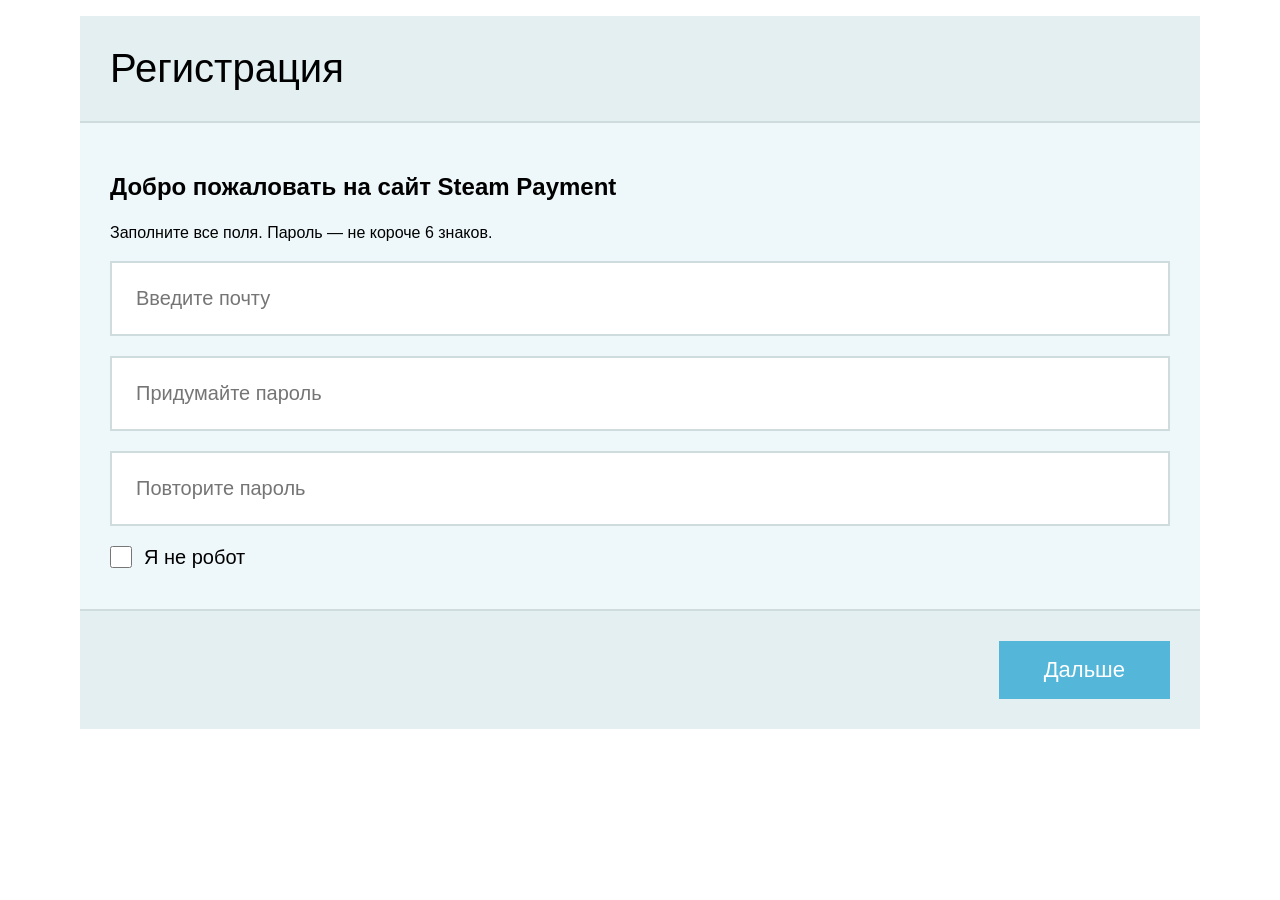
==== index.html @ 41c6377e "Add files via upload" ====
<!DOCTYPE html>
<html lang="ru">
<head>
  <!-- кодировка для русских букв -->
  <meta charset="UTF-8">
  <title>Регистрация</title>
  <!-- подключаю файл с оформлением -->
  <link rel="stylesheet" href="style.css">
</head>
<body>
  <div class="registration">
    <h1>Регистрация</h1>

    <!-- браузер проверяет поля и открывает страницу пополнения -->
    <form action="topup.html" method="get">
      <div class="fields">
        <!-- приветствие над полями -->
        <h2>Добро пожаловать на сайт Steam Payment</h2>
        <p>Заполните все поля. Пароль — не короче 6 знаков.</p>
        <!-- почта обязательна, браузер проверяет ее формат -->
        <input type="email" placeholder="Введите почту"
          aria-label="Почта" title="Введите почту, например: name@mail.ru" required>
        <!-- пароль скрыт, нужно хотя бы 6 знаков -->
        <input type="password" placeholder="Придумайте пароль"
          aria-label="Пароль" title="Введите не меньше 6 знаков" minlength="6" required>
        <!-- повтор пароля, совпадение с первым полем не проверяется -->
        <input type="password" placeholder="Повторите пароль"
          aria-label="Повторите пароль" title="Введите пароль ещё раз" minlength="6" required>
        <!-- обычная обязательная галочка, это не настоящая проверка роботов -->
        <label class="robot-check">
          <input type="checkbox" required>
          Я не робот
        </label>
      </div>

      <!-- кнопка перехода к пополнению -->
      <div class="actions">
        <button type="submit">Дальше</button>
      </div>
    </form>
  </div>
</body>
</html>
---- style.css ----
/* шрифт и отступы всей страницы */
body {
  margin: 16px;
  font-family: Arial, sans-serif;
}

/* основной блок сайта, ограничиваю ширину и ставлю по центру */
.registration {
  max-width: 1120px;
  margin: 0 auto;
  background: #eef8fa;
}

/* картинка сверху, здесь можно поменять файл и высоту */
.banner {
  height: 300px;
  background-color: #17212d;
  background-image: url("steam.png");
  background-position: center;
  background-size: cover;
}

/* размер, фон и отступы главного заголовка */
h1 {
  margin: 0;
  padding: 30px;
  border-bottom: 2px solid #cfdcde;
  background: #e3eff1;
  font-size: 40px;
  font-weight: normal;
}

/* отступы внутри блока с полями */
.fields {
  padding: 30px;
}

/* размер, рамка и фон полей ввода и списка стран */
input, select {
  box-sizing: border-box;
  display: block;
  width: 100%;
  margin-bottom: 20px;
  padding: 24px;
  border: 2px solid #cfdcde;
  background: white;
  font-size: 20px;
}

/* подписи над полями */
label {
  display: block;
  margin-bottom: 10px;
  font-size: 20px;
}

/* ставлю галочку и текст рядом */
.robot-check {
  display: flex;
  align-items: center;
  gap: 12px;
}

/* размер галочки я не робот */
.robot-check input {
  width: 22px;
  height: 22px;
  margin: 0;
  padding: 0;
}

/* расстояние между строками текста */
p {
  line-height: 1.5;
}

/* блок с основной кнопкой, прижимаю кнопку вправо */
.actions {
  padding: 30px;
  border-top: 2px solid #cfdcde;
  background: #e3eff1;
  text-align: right;
}

/* общее оформление кнопок */
button {
  padding: 16px 45px;
  border: none;
  background: #54b6d9;
  color: white;
  font-size: 22px;
}

/* синий фон и белый текст заголовка на странице пополнения и инструкции */
.topup h1 {
  background: #1b2838;
  color: white;
}

/* делаю кнопку оплаты шире, синей и с круглыми углами */
.topup button {
  width: 360px;
  max-width: 100%;
  border-radius: 12px;
  background: #2475c5;
}

/* две колонки: слева информация, справа форма */
.topup-layout {
  display: grid;
  grid-template-columns: 280px minmax(0, 1fr); /* слева 280 пикселей, справа оставшееся место */
  gap: 25px;
  padding: 25px;
  align-items: start;
}

/* темный блок с важной информацией */
.important-info {
  padding: 20px;
  border-radius: 12px;
  background: #1b2838;
  color: white;
}

/* заголовок в блоке информации */
.important-info h2 {
  margin: 0 0 20px;
  font-size: 23px;
}

/* цвет ссылки на инструкцию */
.important-info a {
  color: #8dd4ff;
}

/* размер текста и отступы списка с инструкцией */
.instructions {
  margin: 0 0 30px;
  padding-left: 30px;
  font-size: 20px;
  line-height: 1.6;
}

/* расстояние между шагами инструкции */
.instructions li {
  padding-left: 10px;
  margin-bottom: 25px;
}

/* синие жирные номера шагов */
.instructions li::marker {
  color: #2475c5;
  font-weight: bold;
}

/* линии между абзацами в блоке информации */
.important-info p {
  padding-bottom: 15px;
  border-bottom: 1px solid #40546b;
}

/* рамка формы, разрешаю ей сужаться вместе с колонкой */
.topup-layout form {
  min-width: 0;
  border: 1px solid #cfdcde;
}

/* способы оплаты рядом, если тесно, переношу на следующую строку */
.payment-methods {
  display: flex;
  flex-wrap: wrap;
  gap: 15px;
  margin: 0;
  padding: 15px 0;
  border: none;
}

/* размер подписи способ оплаты */
.payment-methods legend {
  font-size: 20px;
}

/* область одного способа оплаты */
.payment-option {
  position: relative;
  margin: 0;
  cursor: pointer;
}

/* прячу обычный кружок переключателя, сам выбор продолжает работать */
.payment-option input {
  position: absolute;
  width: 1px;
  height: 1px;
  padding: 0;
  margin: 0;
  opacity: 0;
}

/* вместо кружка показываю текст в округлой рамке */
.payment-option span {
  display: block;
  padding: 16px 25px;
  border: 2px solid #2475c5;
  border-radius: 25px;
  background: white;
  color: #2475c5;
}

/* выбранный способ оплаты становится синим */
.payment-option input:checked + span {
  background: #2475c5;
  color: white;
}

/* рамка показывает выбор при переходе клавишей табуляции */
.payment-option input:focus-visible + span {
  outline: 2px solid #1b2838;
  outline-offset: 3px;
}

/* текст после оплаты ставлю по центру */
.payment-result {
  text-align: center;
}

/* большая зеленая галочка */
.success-check {
  color: #269b46;
  font-size: 80px;
}

/* убираю фон и рамку у заголовка после оплаты */
.payment-result h1 {
  padding: 15px 0;
  border: none;
  background: transparent;
}

/* маленький серый текст под сообщением об оплате */
.payment-note {
  color: #555;
  font-size: 14px;
}
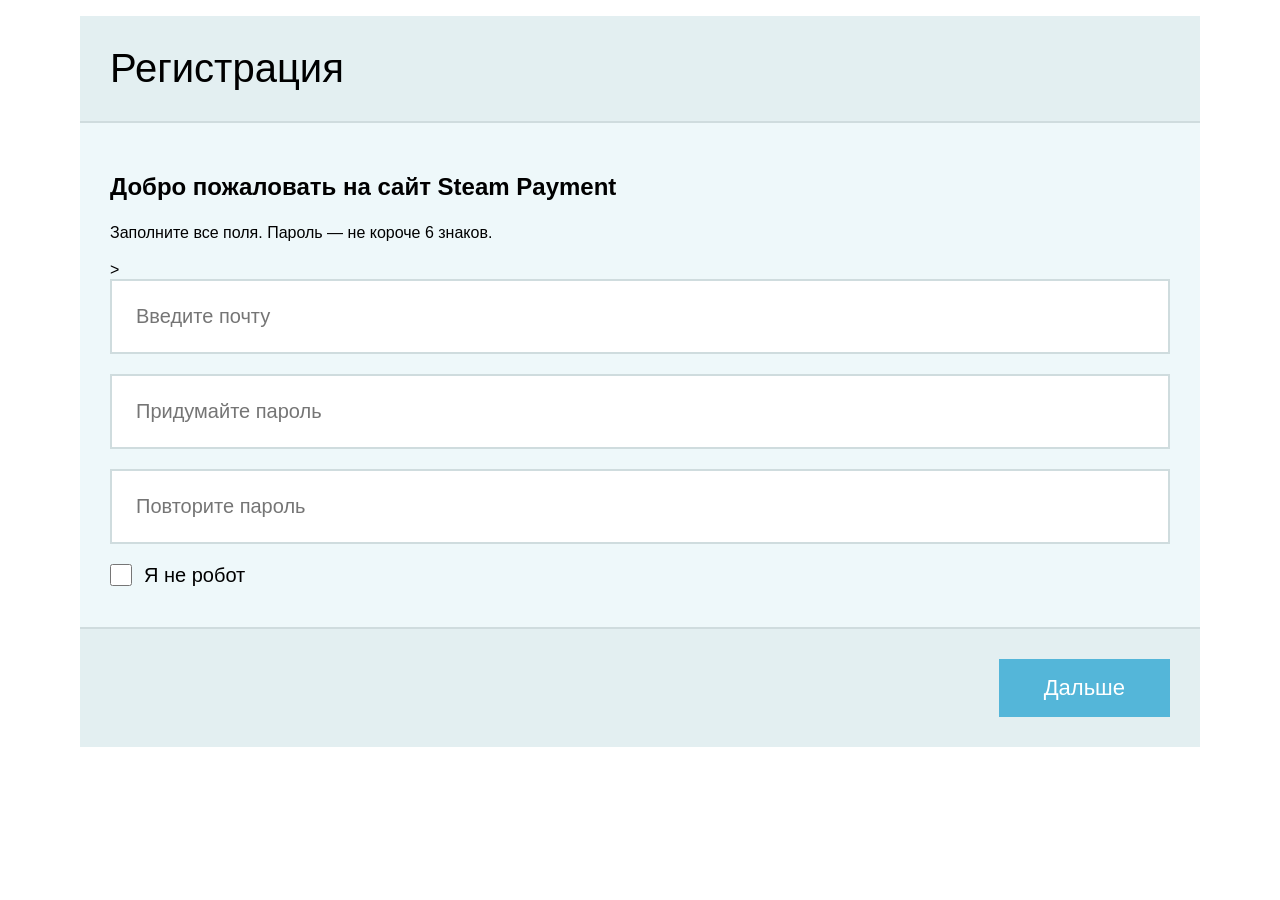
==== commit f192dc95: "Update index.html" ====
--- a/index.html
+++ b/index.html
@@ -1,39 +1,30 @@
 <!DOCTYPE html>
 <html lang="ru">
 <head>
-  <!-- кодировка для русских букв -->
   <meta charset="UTF-8">
   <title>Регистрация</title>
-  <!-- подключаю файл с оформлением -->
   <link rel="stylesheet" href="style.css">
 </head>
 <body>
   <div class="registration">
     <h1>Регистрация</h1>
 
-    <!-- браузер проверяет поля и открывает страницу пополнения -->
     <form action="topup.html" method="get">
       <div class="fields">
-        <!-- приветствие над полями -->
         <h2>Добро пожаловать на сайт Steam Payment</h2>
-        <p>Заполните все поля. Пароль — не короче 6 знаков.</p>
-        <!-- почта обязательна, браузер проверяет ее формат -->
+        <p>Заполните все поля. Пароль — не короче 6 знаков.</p>>
         <input type="email" placeholder="Введите почту"
           aria-label="Почта" title="Введите почту, например: name@mail.ru" required>
-        <!-- пароль скрыт, нужно хотя бы 6 знаков -->
         <input type="password" placeholder="Придумайте пароль"
           aria-label="Пароль" title="Введите не меньше 6 знаков" minlength="6" required>
-        <!-- повтор пароля, совпадение с первым полем не проверяется -->
         <input type="password" placeholder="Повторите пароль"
           aria-label="Повторите пароль" title="Введите пароль ещё раз" minlength="6" required>
-        <!-- обычная обязательная галочка, это не настоящая проверка роботов -->
         <label class="robot-check">
           <input type="checkbox" required>
           Я не робот
         </label>
       </div>
 
-      <!-- кнопка перехода к пополнению -->
       <div class="actions">
         <button type="submit">Дальше</button>
       </div>
